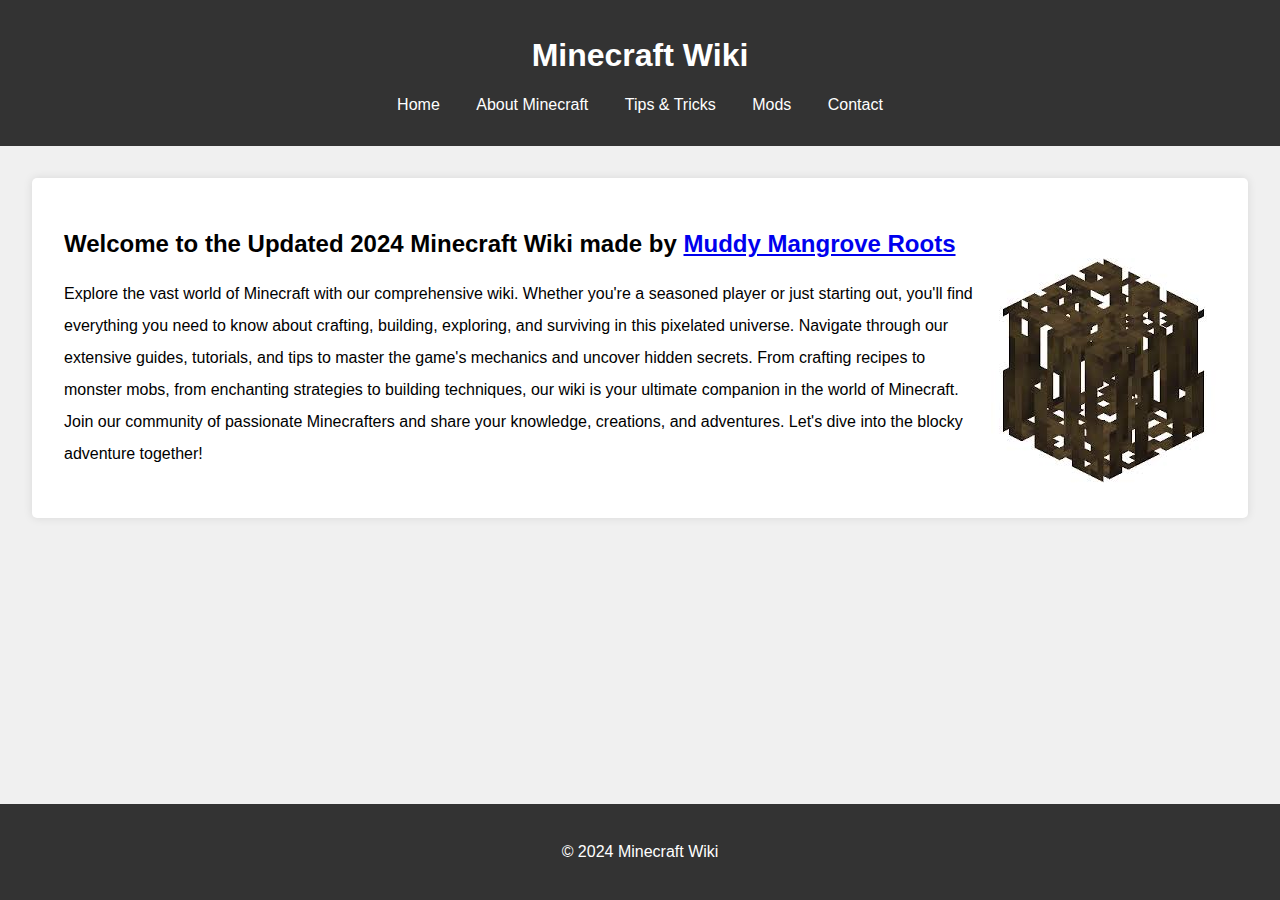
==== index.html @ de9bf268 "info" ====
<!DOCTYPE html>
<html lang="en">
<head>
    <meta charset="UTF-8">
    <meta name="viewport" content="width=device-width, initial-scale=1.0">
    <title>Minecraft Wiki - Home</title>
    <link rel="stylesheet" href="styles.css">
</head>
<body>
    <header>
        <h1>Minecraft Wiki</h1>
        <nav>
            <ul>
                <li><a href="index.html">Home</a></li>
                <li><a href="about.html">About Minecraft</a></li>
                <li><a href="tips.html">Tips & Tricks</a></li>
                <li><a href="mods.html">Mods</a></li>
                <li><a href="contact.html">Contact</a></li>
            </ul>
        </nav>
    </header>
    <main>
        <section>
            <h2>Welcome to the Updated 2024 Minecraft Wiki made by <a href="https://www.youtube.com/channel/UChd4bNtlBWmfbUqrIYvrzFw" target="_blank">Muddy Mangrove Roots</a></h2>
            <a href="https://www.youtube.com/channel/UChd4bNtlBWmfbUqrIYvrzFw" target="_blank">
                <img src="images.jpg" alt="Minecraft Image" class="right-image">
            </a>
            <p>Explore the vast world of Minecraft with our comprehensive wiki. Whether you're a seasoned player or just starting out, you'll find everything you need to know about crafting, building, exploring, and surviving in this pixelated universe.

                Navigate through our extensive guides, tutorials, and tips to master the game's mechanics and uncover hidden secrets. From crafting recipes to monster mobs, from enchanting strategies to building techniques, our wiki is your ultimate companion in the world of Minecraft.
                
                Join our community of passionate Minecrafters and share your knowledge, creations, and adventures. Let's dive into the blocky adventure together!</p>
        </section>
    </main>
    <footer>
        <p>&copy; 2024 Minecraft Wiki</p>
    </footer>
</body>
</html>
---- styles.css ----
body {
    font-family: Arial, sans-serif;
    margin: 0;
    padding: 0;
    background-color: #f0f0f0;
}

header {
    background-color: #333;
    color: #fff;
    padding: 1em 0;
    text-align: center;
}

nav ul {
    list-style: none;
    padding: 0;
}

nav ul li {
    display: inline;
    margin: 0 1em;
}

nav ul li a {
    color: #fff;
    text-decoration: none;
}

nav ul li a:hover {
    text-decoration: underline;
}

main {
    padding: 2em;
}

.right-image {
    float: right;
    margin: -20px 0 10px 10px; /* Adjust the top margin as needed */
}

section {
    background-color: #fff;
    padding: 2em;
    margin-bottom: 1em;
    border-radius: 5px;
    box-shadow: 0 0 10px rgba(0, 0, 0, 0.1);
}

footer {
    background-color: #333;
    color: #fff;
    text-align: center;
    padding: 1em 0;
    position: fixed;
    width: 100%;
    bottom: 0;
}

p {
    line-height: 2;
}
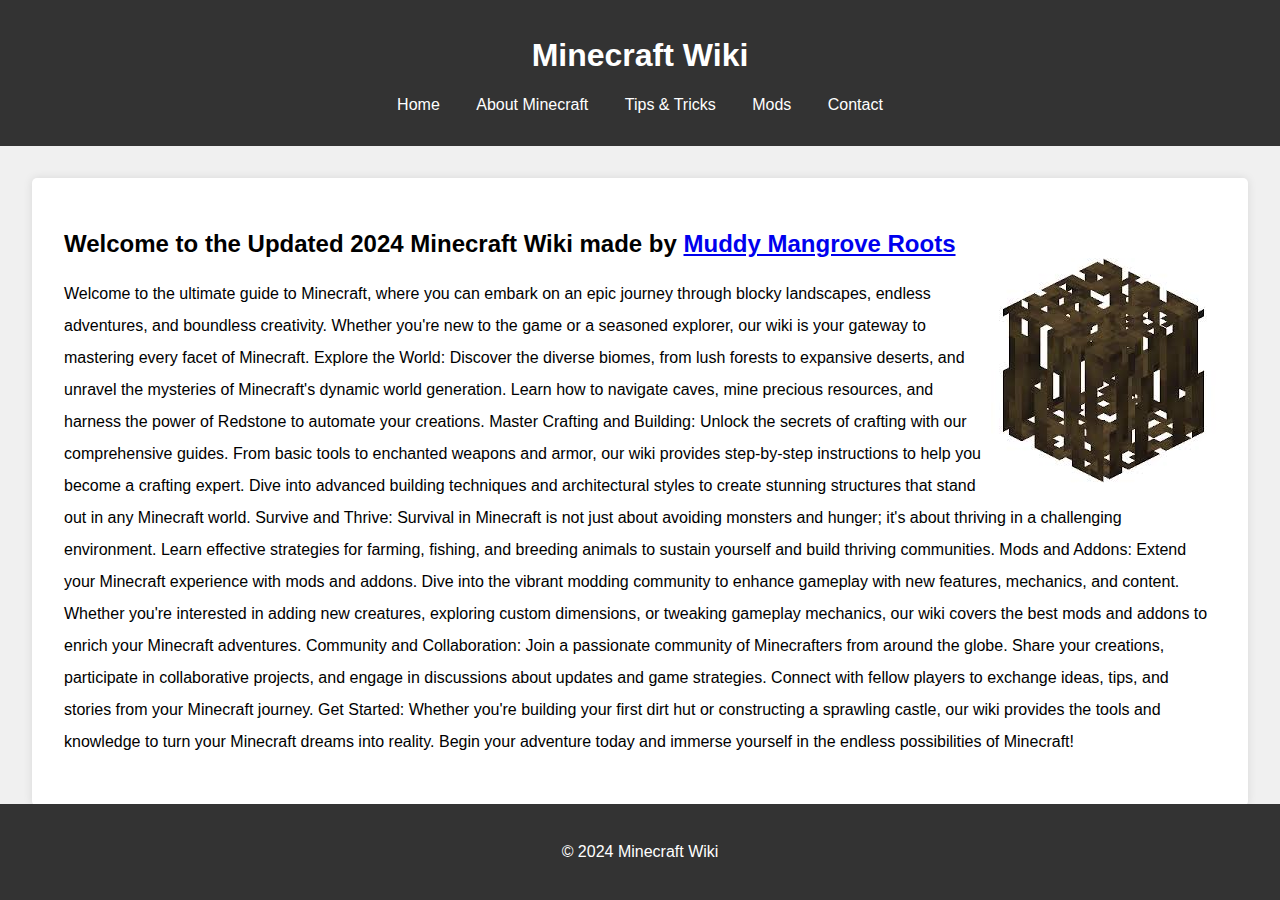
==== commit 173fb545: "wards" ====
--- a/index.html
+++ b/index.html
@@ -25,11 +25,25 @@
             <a href="https://www.youtube.com/channel/UChd4bNtlBWmfbUqrIYvrzFw" target="_blank">
                 <img src="images.jpg" alt="Minecraft Image" class="right-image">
             </a>
-            <p>Explore the vast world of Minecraft with our comprehensive wiki. Whether you're a seasoned player or just starting out, you'll find everything you need to know about crafting, building, exploring, and surviving in this pixelated universe.
+            <p>Welcome to the ultimate guide to Minecraft, where you can embark on an epic journey through blocky landscapes, endless adventures, and boundless creativity. Whether you're new to the game or a seasoned explorer, our wiki is your gateway to mastering every facet of Minecraft.
 
-                Navigate through our extensive guides, tutorials, and tips to master the game's mechanics and uncover hidden secrets. From crafting recipes to monster mobs, from enchanting strategies to building techniques, our wiki is your ultimate companion in the world of Minecraft.
+                Explore the World:
+                Discover the diverse biomes, from lush forests to expansive deserts, and unravel the mysteries of Minecraft's dynamic world generation. Learn how to navigate caves, mine precious resources, and harness the power of Redstone to automate your creations.
                 
-                Join our community of passionate Minecrafters and share your knowledge, creations, and adventures. Let's dive into the blocky adventure together!</p>
+                Master Crafting and Building:
+                Unlock the secrets of crafting with our comprehensive guides. From basic tools to enchanted weapons and armor, our wiki provides step-by-step instructions to help you become a crafting expert. Dive into advanced building techniques and architectural styles to create stunning structures that stand out in any Minecraft world.
+                
+                Survive and Thrive:
+                Survival in Minecraft is not just about avoiding monsters and hunger; it's about thriving in a challenging environment. Learn effective strategies for farming, fishing, and breeding animals to sustain yourself and build thriving communities.
+                
+                Mods and Addons:
+                Extend your Minecraft experience with mods and addons. Dive into the vibrant modding community to enhance gameplay with new features, mechanics, and content. Whether you're interested in adding new creatures, exploring custom dimensions, or tweaking gameplay mechanics, our wiki covers the best mods and addons to enrich your Minecraft adventures.
+                
+                Community and Collaboration:
+                Join a passionate community of Minecrafters from around the globe. Share your creations, participate in collaborative projects, and engage in discussions about updates and game strategies. Connect with fellow players to exchange ideas, tips, and stories from your Minecraft journey.
+                
+                Get Started:
+                Whether you're building your first dirt hut or constructing a sprawling castle, our wiki provides the tools and knowledge to turn your Minecraft dreams into reality. Begin your adventure today and immerse yourself in the endless possibilities of Minecraft!</p>
         </section>
     </main>
     <footer>
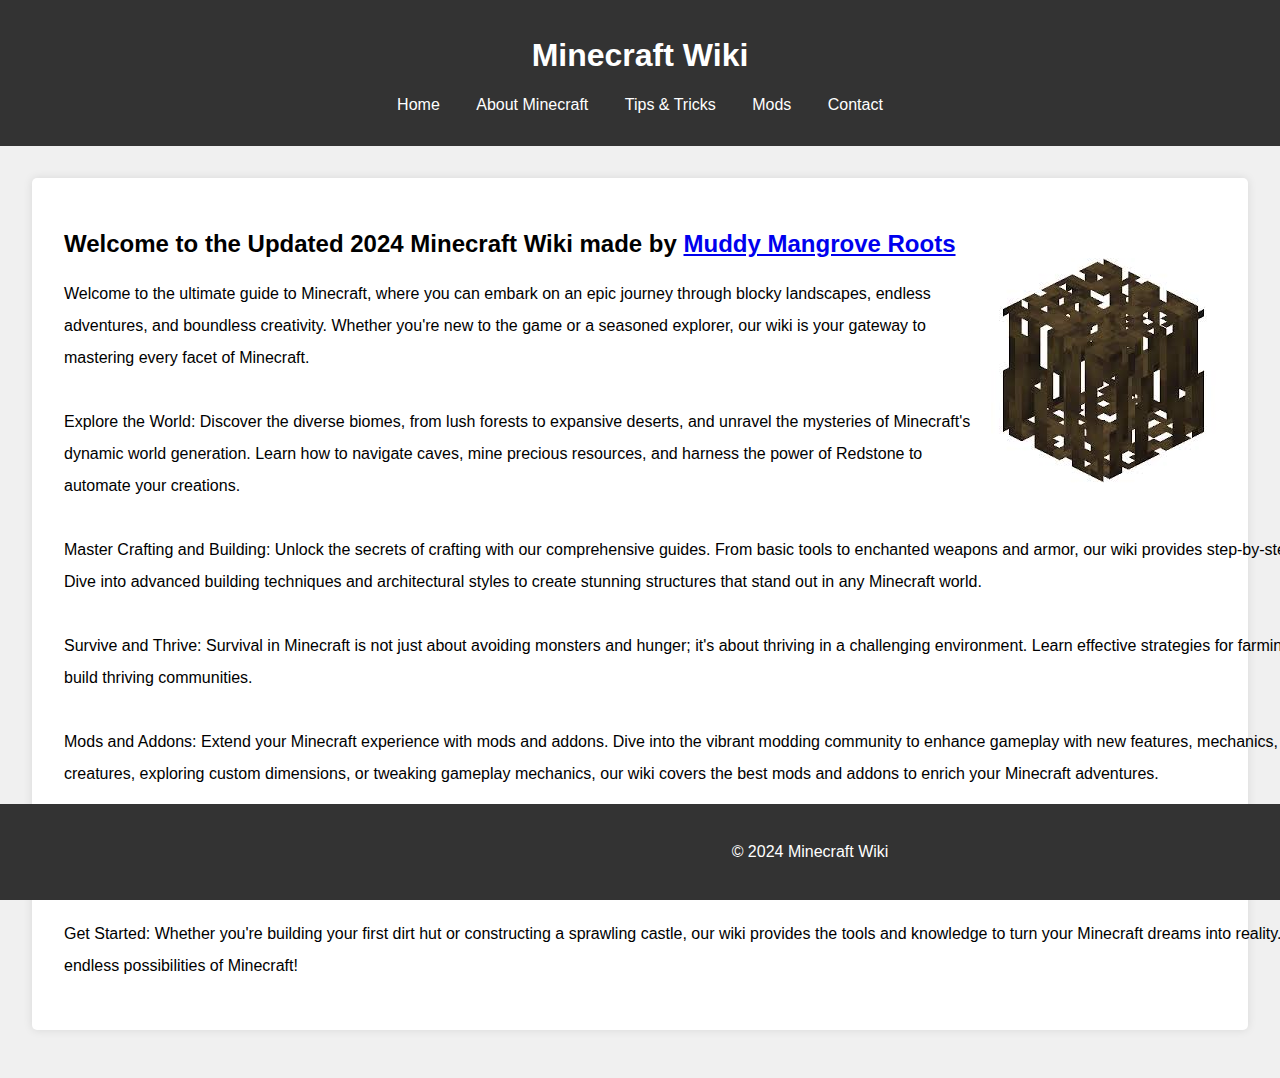
==== commit 2693c9e0: "break" ====
--- a/index.html
+++ b/index.html
@@ -25,22 +25,22 @@
             <a href="https://www.youtube.com/channel/UChd4bNtlBWmfbUqrIYvrzFw" target="_blank">
                 <img src="images.jpg" alt="Minecraft Image" class="right-image">
             </a>
-            <p>Welcome to the ultimate guide to Minecraft, where you can embark on an epic journey through blocky landscapes, endless adventures, and boundless creativity. Whether you're new to the game or a seasoned explorer, our wiki is your gateway to mastering every facet of Minecraft.
+            <p>Welcome to the ultimate guide to Minecraft, where you can embark on an epic journey through blocky landscapes, endless adventures, and boundless creativity. Whether you're new to the game or a seasoned explorer, our wiki is your gateway to mastering every facet of Minecraft.<br><br>
 
                 Explore the World:
-                Discover the diverse biomes, from lush forests to expansive deserts, and unravel the mysteries of Minecraft's dynamic world generation. Learn how to navigate caves, mine precious resources, and harness the power of Redstone to automate your creations.
+                Discover the diverse biomes, from lush forests to expansive deserts, and unravel the mysteries of Minecraft's dynamic world generation. Learn how to navigate caves, mine precious resources, and harness the power of Redstone to automate your creations.<br><br>
                 
                 Master Crafting and Building:
-                Unlock the secrets of crafting with our comprehensive guides. From basic tools to enchanted weapons and armor, our wiki provides step-by-step instructions to help you become a crafting expert. Dive into advanced building techniques and architectural styles to create stunning structures that stand out in any Minecraft world.
+                Unlock the secrets of crafting with our comprehensive guides. From basic tools to enchanted weapons and armor, our wiki provides step-by-step instructions to help you become a crafting expert. Dive into advanced building techniques and architectural styles to create stunning structures that stand out in any Minecraft world.<br><br>
                 
                 Survive and Thrive:
-                Survival in Minecraft is not just about avoiding monsters and hunger; it's about thriving in a challenging environment. Learn effective strategies for farming, fishing, and breeding animals to sustain yourself and build thriving communities.
+                Survival in Minecraft is not just about avoiding monsters and hunger; it's about thriving in a challenging environment. Learn effective strategies for farming, fishing, and breeding animals to sustain yourself and build thriving communities.<br><br>
                 
                 Mods and Addons:
-                Extend your Minecraft experience with mods and addons. Dive into the vibrant modding community to enhance gameplay with new features, mechanics, and content. Whether you're interested in adding new creatures, exploring custom dimensions, or tweaking gameplay mechanics, our wiki covers the best mods and addons to enrich your Minecraft adventures.
+                Extend your Minecraft experience with mods and addons. Dive into the vibrant modding community to enhance gameplay with new features, mechanics, and content. Whether you're interested in adding new creatures, exploring custom dimensions, or tweaking gameplay mechanics, our wiki covers the best mods and addons to enrich your Minecraft adventures.<br><br>
                 
                 Community and Collaboration:
-                Join a passionate community of Minecrafters from around the globe. Share your creations, participate in collaborative projects, and engage in discussions about updates and game strategies. Connect with fellow players to exchange ideas, tips, and stories from your Minecraft journey.
+                Join a passionate community of Minecrafters from around the globe. Share your creations, participate in collaborative projects, and engage in discussions about updates and game strategies. Connect with fellow players to exchange ideas, tips, and stories from your Minecraft journey.<br><br>
                 
                 Get Started:
                 Whether you're building your first dirt hut or constructing a sprawling castle, our wiki provides the tools and knowledge to turn your Minecraft dreams into reality. Begin your adventure today and immerse yourself in the endless possibilities of Minecraft!</p>
--- a/styles.css
+++ b/styles.css
@@ -60,4 +60,5 @@
 
 p {
     line-height: 2;
+    width: 1620px;
 }
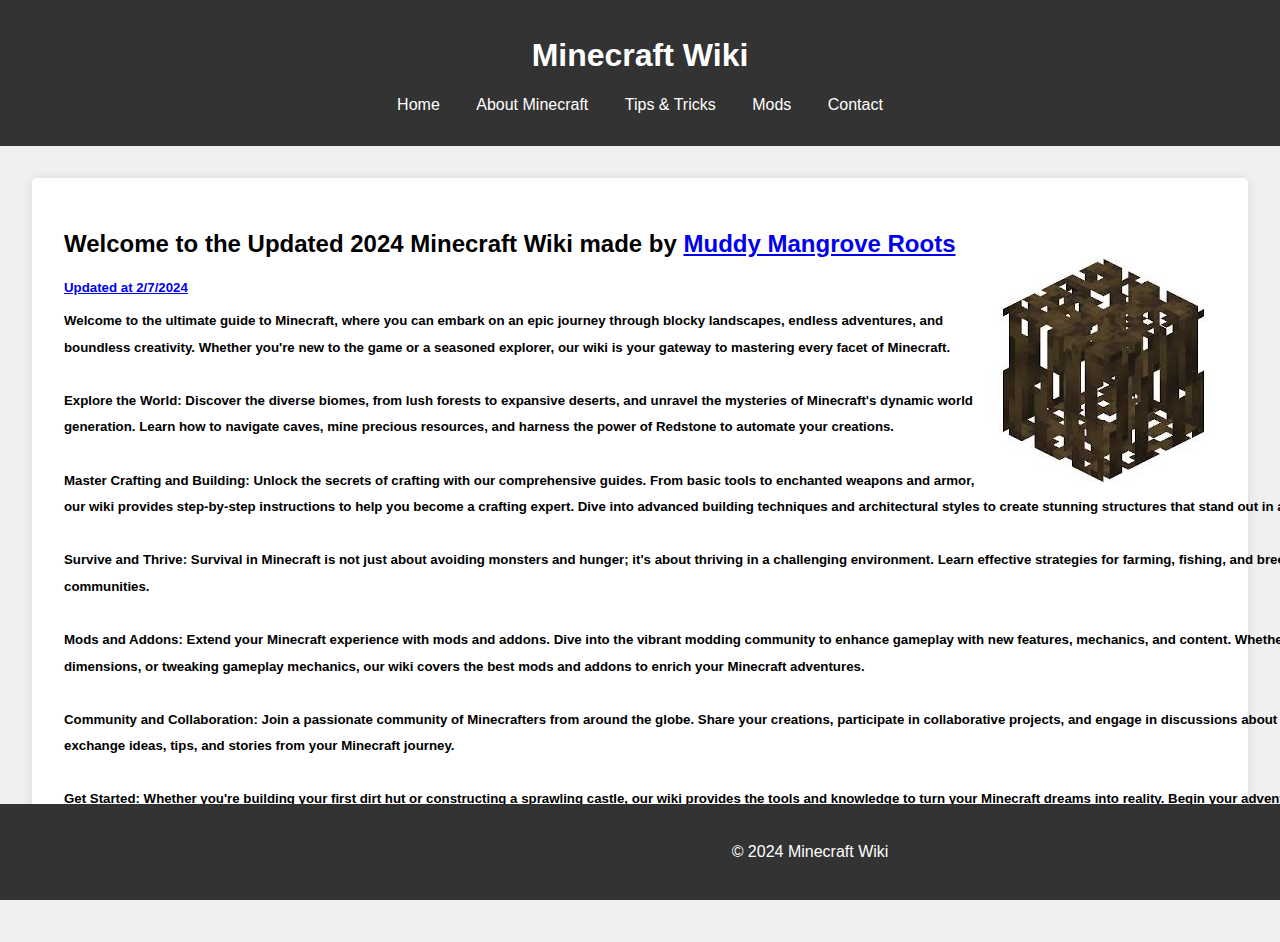
==== commit d11d1740: "cooo rthings" ====
--- a/index.html
+++ b/index.html
@@ -24,6 +24,7 @@
             <h2>Welcome to the Updated 2024 Minecraft Wiki made by <a href="https://www.youtube.com/channel/UChd4bNtlBWmfbUqrIYvrzFw" target="_blank">Muddy Mangrove Roots</a></h2>
             <a href="https://www.youtube.com/channel/UChd4bNtlBWmfbUqrIYvrzFw" target="_blank">
                 <img src="images.jpg" alt="Minecraft Image" class="right-image">
+            <h5>Updated at 2/7/2024
             </a>
             <p>Welcome to the ultimate guide to Minecraft, where you can embark on an epic journey through blocky landscapes, endless adventures, and boundless creativity. Whether you're new to the game or a seasoned explorer, our wiki is your gateway to mastering every facet of Minecraft.<br><br>
 
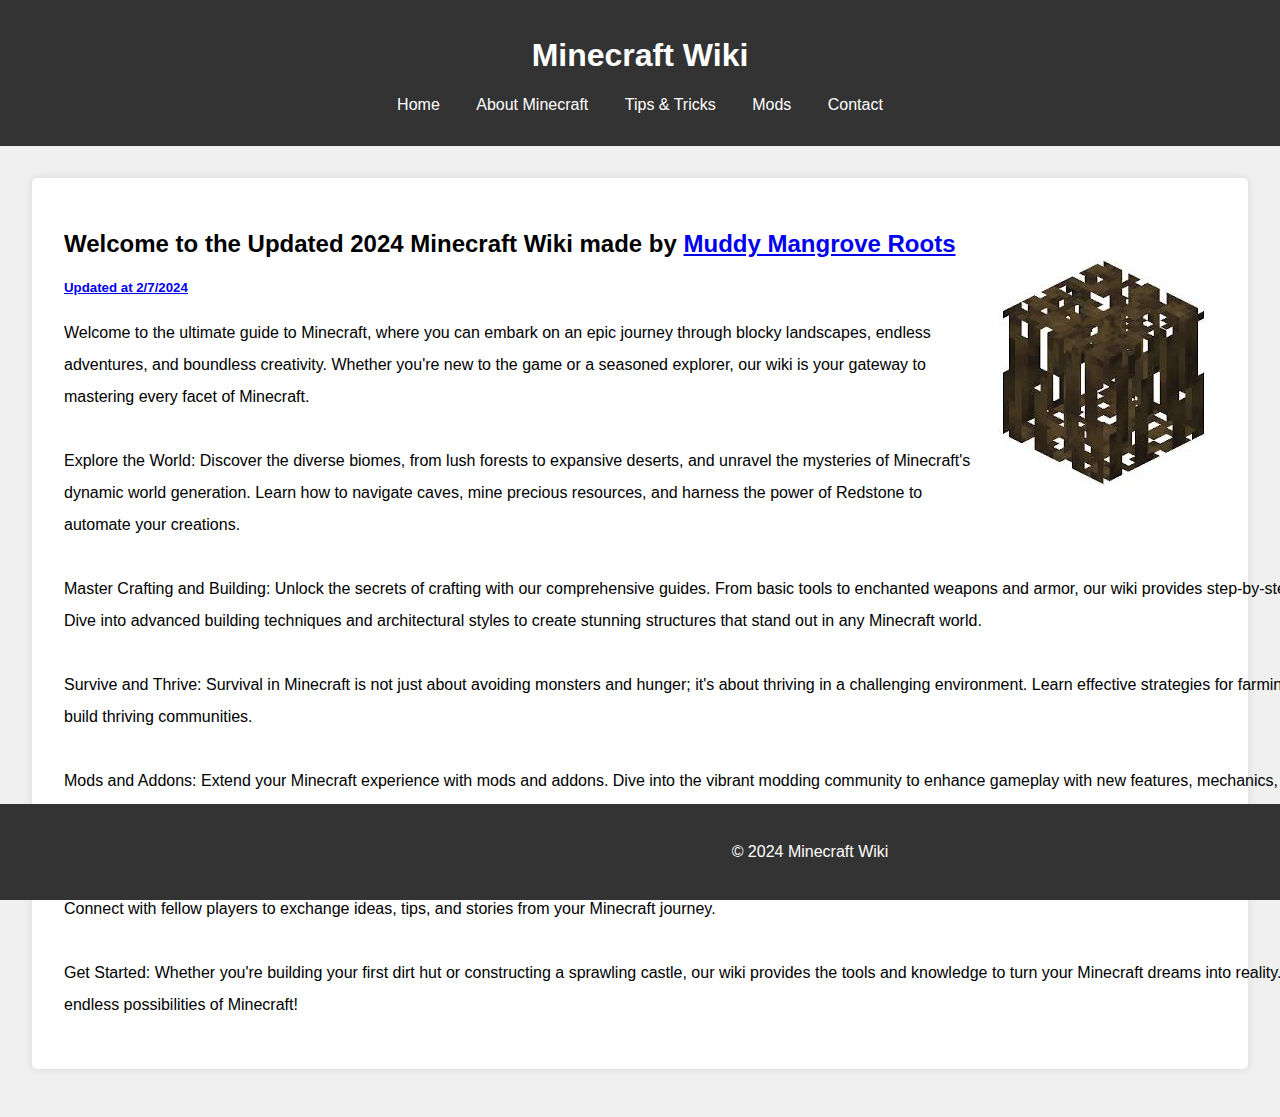
==== commit 40f71d25: "mb chat" ====
--- a/index.html
+++ b/index.html
@@ -24,7 +24,7 @@
             <h2>Welcome to the Updated 2024 Minecraft Wiki made by <a href="https://www.youtube.com/channel/UChd4bNtlBWmfbUqrIYvrzFw" target="_blank">Muddy Mangrove Roots</a></h2>
             <a href="https://www.youtube.com/channel/UChd4bNtlBWmfbUqrIYvrzFw" target="_blank">
                 <img src="images.jpg" alt="Minecraft Image" class="right-image">
-            <h5>Updated at 2/7/2024
+            <h5>Updated at 2/7/2024</h5>
             </a>
             <p>Welcome to the ultimate guide to Minecraft, where you can embark on an epic journey through blocky landscapes, endless adventures, and boundless creativity. Whether you're new to the game or a seasoned explorer, our wiki is your gateway to mastering every facet of Minecraft.<br><br>
 
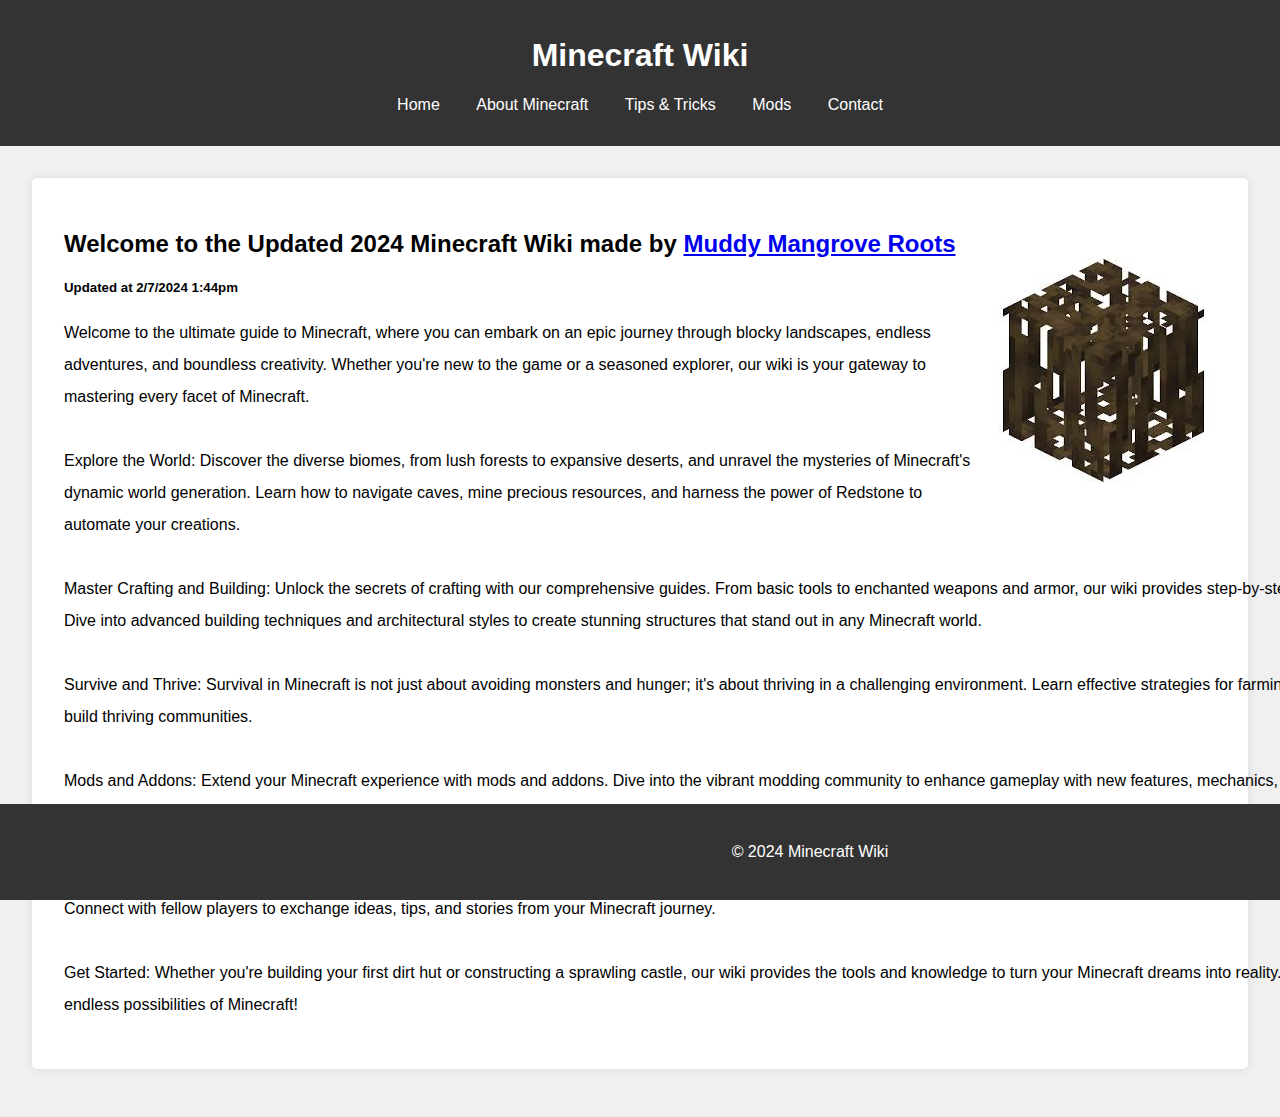
==== commit 1ab989f9: "mb chat" ====
--- a/index.html
+++ b/index.html
@@ -24,8 +24,8 @@
             <h2>Welcome to the Updated 2024 Minecraft Wiki made by <a href="https://www.youtube.com/channel/UChd4bNtlBWmfbUqrIYvrzFw" target="_blank">Muddy Mangrove Roots</a></h2>
             <a href="https://www.youtube.com/channel/UChd4bNtlBWmfbUqrIYvrzFw" target="_blank">
                 <img src="images.jpg" alt="Minecraft Image" class="right-image">
-            <h5>Updated at 2/7/2024</h5>
             </a>
+            <h5>Updated at 2/7/2024 1:44pm</h5>
             <p>Welcome to the ultimate guide to Minecraft, where you can embark on an epic journey through blocky landscapes, endless adventures, and boundless creativity. Whether you're new to the game or a seasoned explorer, our wiki is your gateway to mastering every facet of Minecraft.<br><br>
 
                 Explore the World:
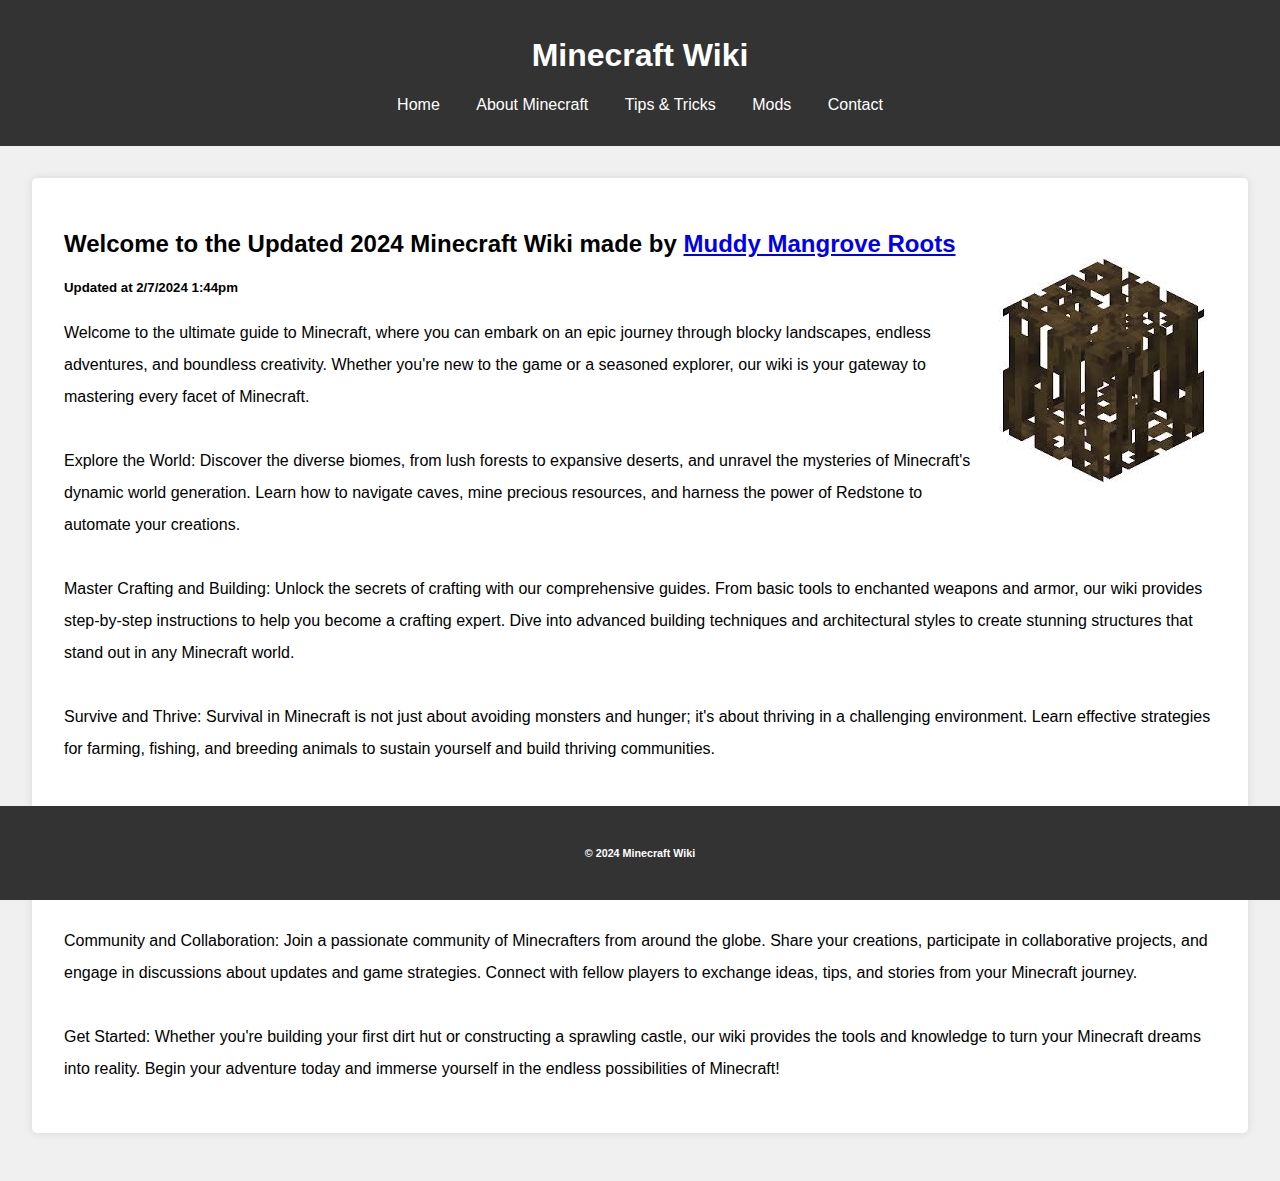
==== commit 3c1c186a: "align" ====
--- a/index.html
+++ b/index.html
@@ -48,7 +48,7 @@
         </section>
     </main>
     <footer>
-        <p>&copy; 2024 Minecraft Wiki</p>
+        <h6>&copy; 2024 Minecraft Wiki</h6>
     </footer>
 </body>
 </html>
--- a/styles.css
+++ b/styles.css
@@ -60,5 +60,8 @@
 
 p {
     line-height: 2;
-    width: 1620px;
 }
+
+h6 {
+    text-align: center;
+}
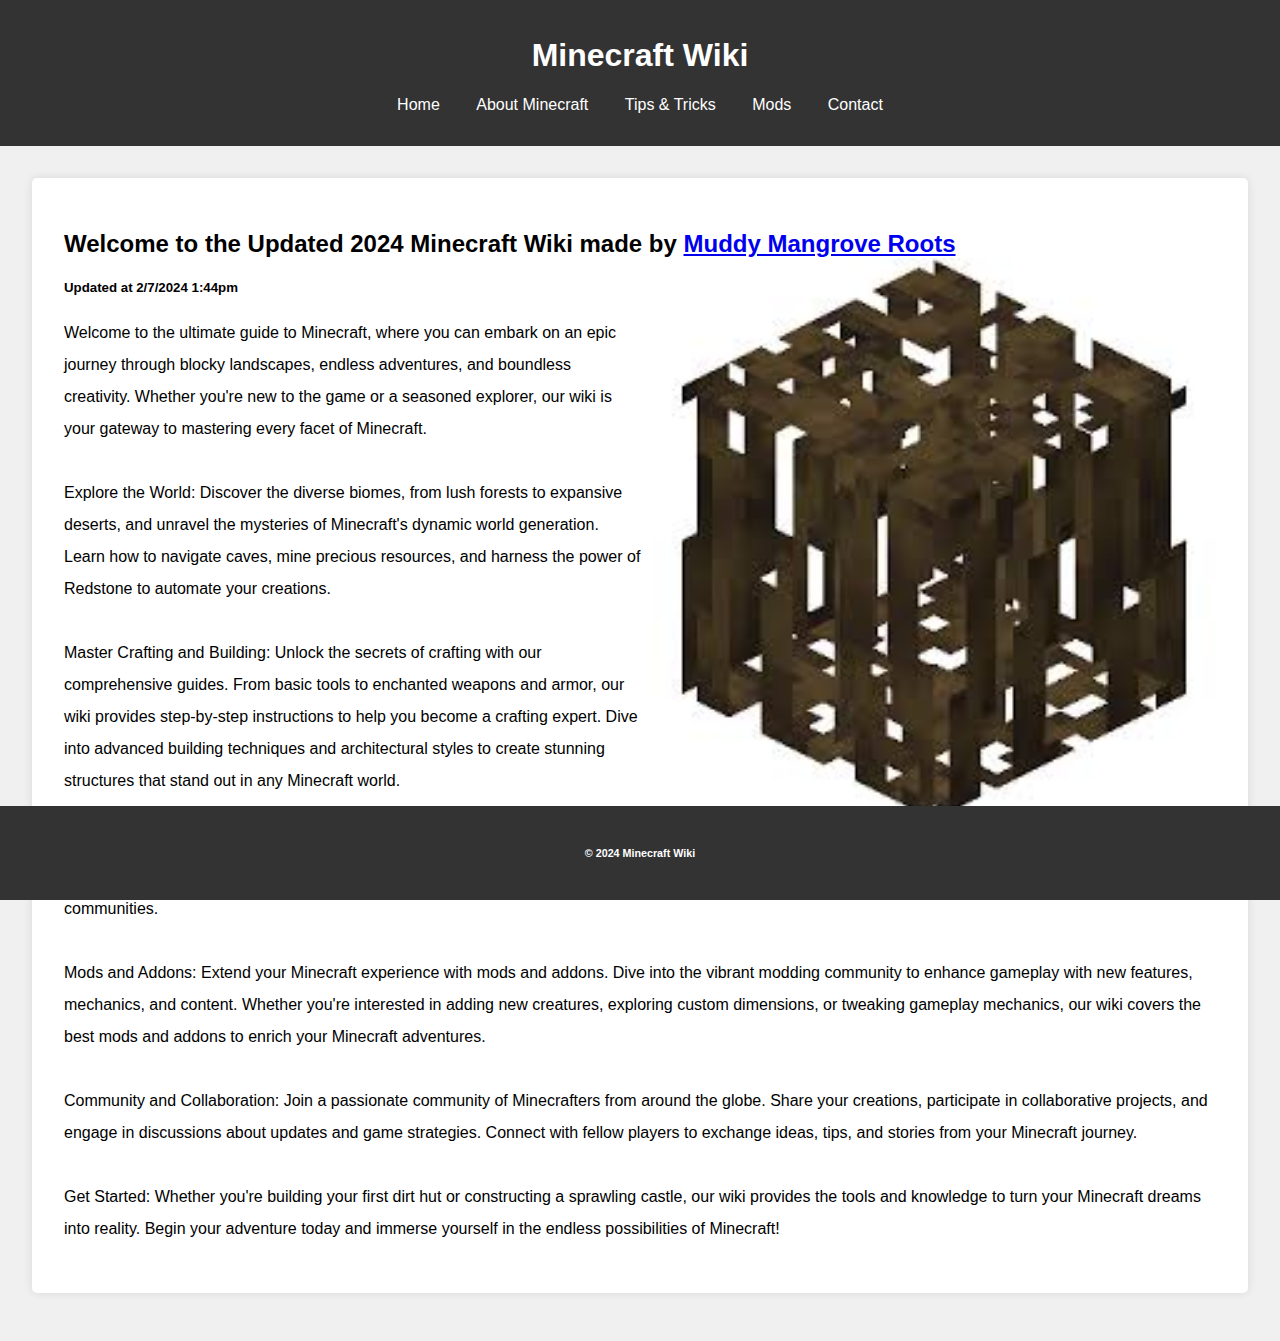
==== commit b0916d7b: "added a flavicon" ====
--- a/index.html
+++ b/index.html
@@ -1,5 +1,6 @@
 <!DOCTYPE html>
 <html lang="en">
+<link rel="icon" href="images (1) (1).png" type="image/png">
 <head>
     <meta charset="UTF-8">
     <meta name="viewport" content="width=device-width, initial-scale=1.0">
--- a/styles.css
+++ b/styles.css
@@ -65,3 +65,7 @@
 h6 {
     text-align: center;
 }
+
+img {
+    width: 49%;
+}
